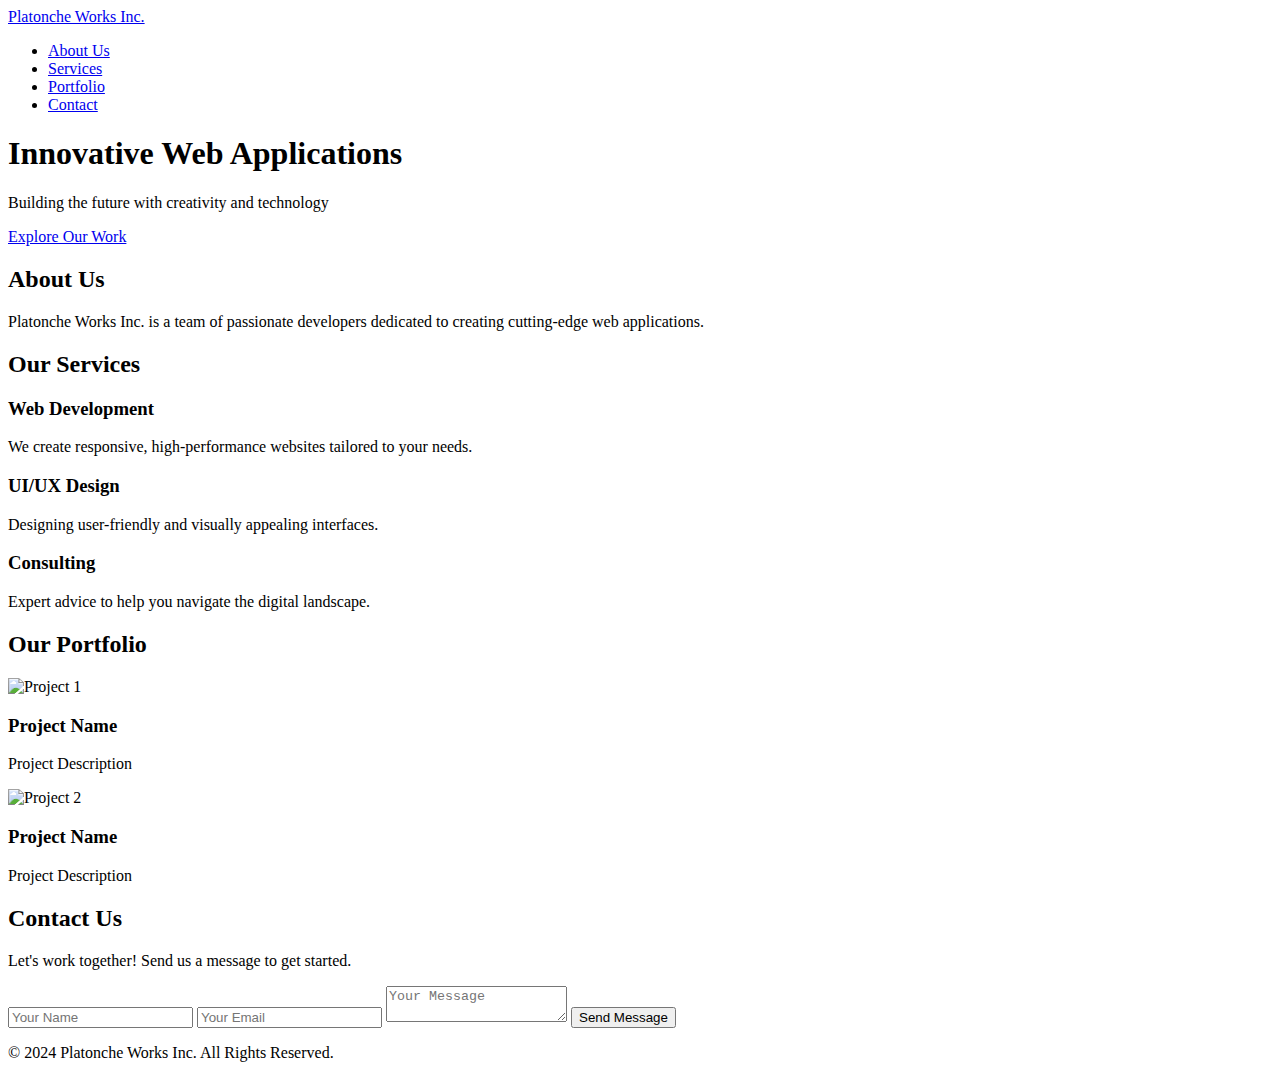
==== index.html @ 131ede01 "Create index.html" ====
<!DOCTYPE html>
<html lang="en">
<head>
    <meta charset="UTF-8">
    <meta name="viewport" content="width=device-width, initial-scale=1.0">
    <title>Platonche Works Inc.</title>
    <link rel="stylesheet" href="styles.css">
    <link href="https://fonts.googleapis.com/css2?family=Montserrat:wght@300;400;700&display=swap" rel="stylesheet">
</head>
<body>
    <header class="hero-section">
        <nav class="navbar">
            <div class="container">
                <a href="#" class="logo">Platonche Works Inc.</a>
                <ul class="nav-menu">
                    <li><a href="#about">About Us</a></li>
                    <li><a href="#services">Services</a></li>
                    <li><a href="#portfolio">Portfolio</a></li>
                    <li><a href="#contact">Contact</a></li>
                </ul>
            </div>
        </nav>
        <div class="hero-content">
            <h1>Innovative Web Applications</h1>
            <p>Building the future with creativity and technology</p>
            <a href="#services" class="btn">Explore Our Work</a>
        </div>
    </header>

    <section id="about" class="about-section">
        <div class="container">
            <h2>About Us</h2>
            <p>Platonche Works Inc. is a team of passionate developers dedicated to creating cutting-edge web applications.</p>
        </div>
    </section>

    <section id="services" class="services-section">
        <div class="container">
            <h2>Our Services</h2>
            <div class="service-cards">
                <div class="card">
                    <h3>Web Development</h3>
                    <p>We create responsive, high-performance websites tailored to your needs.</p>
                </div>
                <div class="card">
                    <h3>UI/UX Design</h3>
                    <p>Designing user-friendly and visually appealing interfaces.</p>
                </div>
                <div class="card">
                    <h3>Consulting</h3>
                    <p>Expert advice to help you navigate the digital landscape.</p>
                </div>
            </div>
        </div>
    </section>

    <section id="portfolio" class="portfolio-section">
        <div class="container">
            <h2>Our Portfolio</h2>
            <div class="portfolio-grid">
                <div class="portfolio-item">
                    <img src="project1.jpg" alt="Project 1">
                    <div class="overlay">
                        <h3>Project Name</h3>
                        <p>Project Description</p>
                    </div>
                </div>
                <div class="portfolio-item">
                    <img src="project2.jpg" alt="Project 2">
                    <div class="overlay">
                        <h3>Project Name</h3>
                        <p>Project Description</p>
                    </div>
                </div>
                <!-- More portfolio items -->
            </div>
        </div>
    </section>

    <section id="contact" class="contact-section">
        <div class="container">
            <h2>Contact Us</h2>
            <p>Let's work together! Send us a message to get started.</p>
            <form class="contact-form">
                <input type="text" placeholder="Your Name" required>
                <input type="email" placeholder="Your Email" required>
                <textarea placeholder="Your Message" required></textarea>
                <button type="submit">Send Message</button>
            </form>
        </div>
    </section>

    <footer>
        <div class="container">
            <p>&copy; 2024 Platonche Works Inc. All Rights Reserved.</p>
        </div>
    </footer>
</body>
</html>
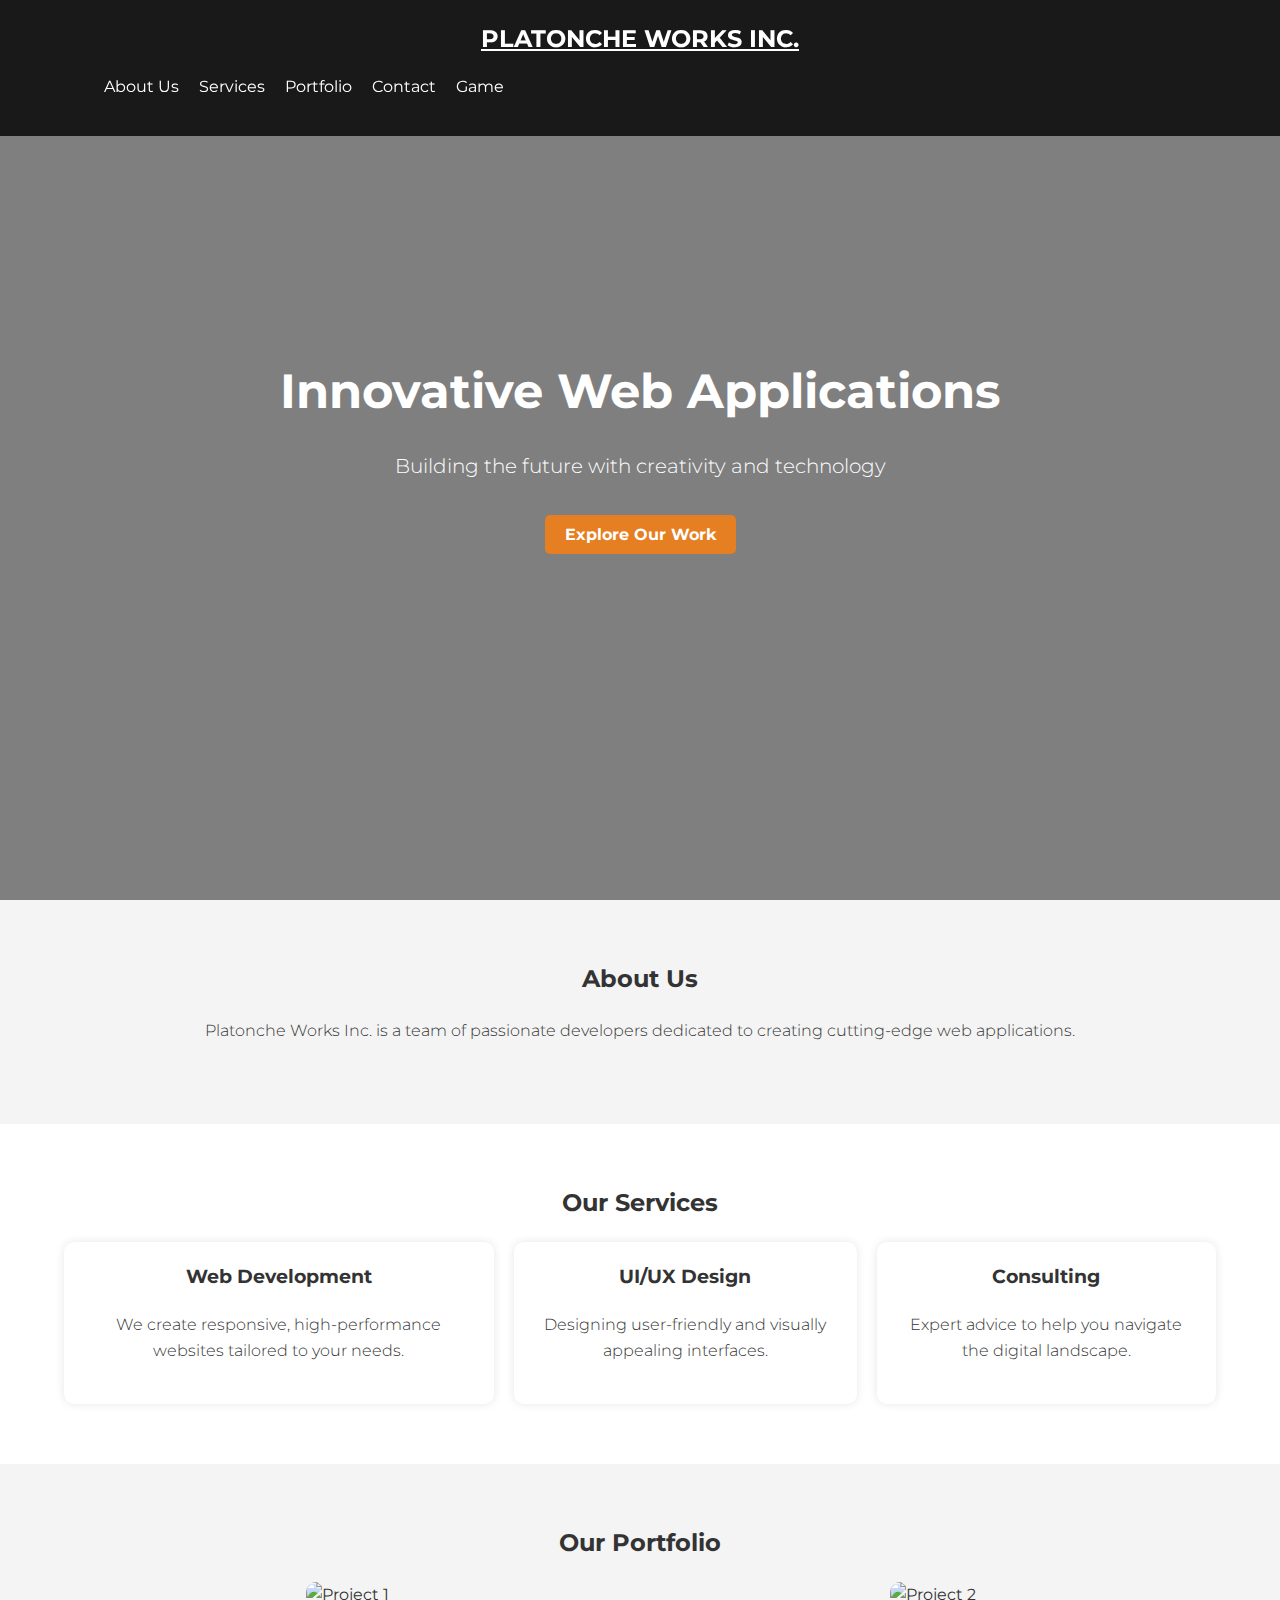
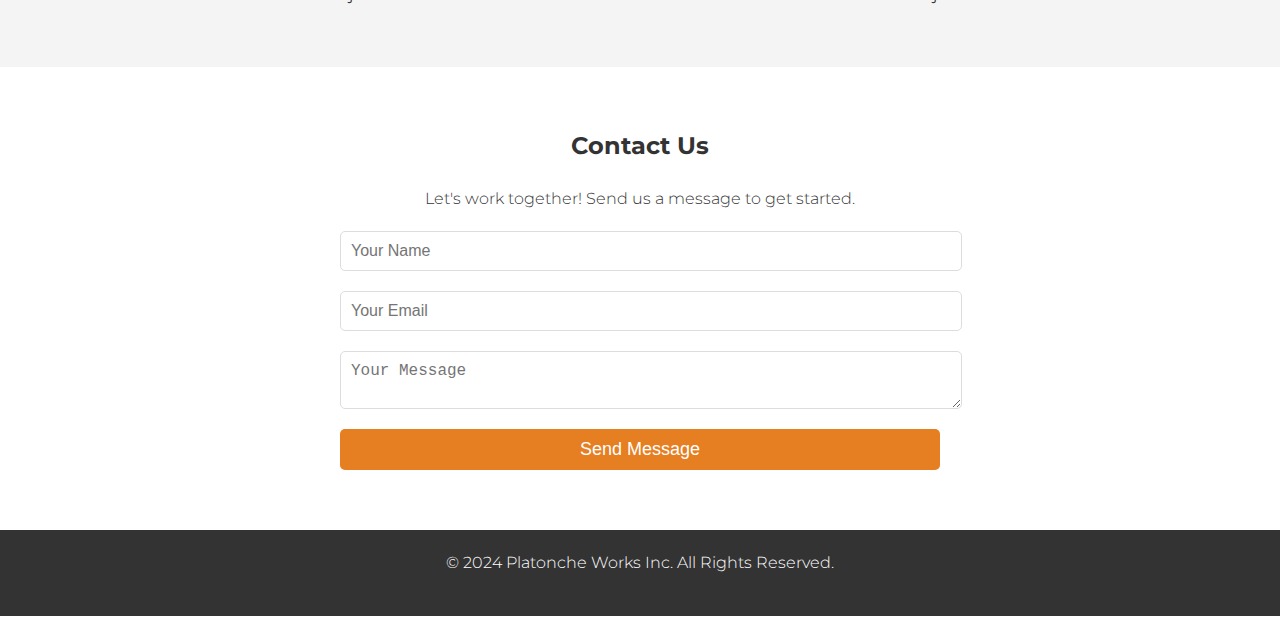
==== commit 249ba106: "Update index.html" ====
--- a/index.html
+++ b/index.html
@@ -17,6 +17,7 @@
                     <li><a href="#services">Services</a></li>
                     <li><a href="#portfolio">Portfolio</a></li>
                     <li><a href="#contact">Contact</a></li>
+                    <li><a href="game.html">Game</a></li>
                 </ul>
             </div>
         </nav>
@@ -81,12 +82,12 @@
         <div class="container">
             <h2>Contact Us</h2>
             <p>Let's work together! Send us a message to get started.</p>
-            <form class="contact-form">
-                <input type="text" placeholder="Your Name" required>
-                <input type="email" placeholder="Your Email" required>
-                <textarea placeholder="Your Message" required></textarea>
-                <button type="submit">Send Message</button>
-            </form>
+<form class="contact-form" action="send_email.php" method="POST">
+    <input type="text" name="name" placeholder="Your Name" required>
+    <input type="email" name="email" placeholder="Your Email" required>
+    <textarea name="message" placeholder="Your Message" required></textarea>
+    <button type="submit">Send Message</button>
+</form>
         </div>
     </section>
 
--- a/styles.css
+++ b/styles.css
@@ -0,0 +1,227 @@
+/* General Styles */
+body {
+    font-family: 'Montserrat', sans-serif;
+    margin: 0;
+    padding: 0;
+    box-sizing: border-box;
+    line-height: 1.6;
+    color: #333;
+}
+
+.container {
+    width: 90%;
+    max-width: 1200px;
+    margin: 0 auto;
+}
+
+h1, h2, h3 {
+    margin: 0 0 20px;
+    font-weight: 700;
+}
+
+p {
+    margin: 0 0 20px;
+    font-weight: 300;
+}
+
+/* Hero Section */
+.hero-section {
+    background: linear-gradient(rgba(0, 0, 0, 0.5), rgba(0, 0, 0, 0.5)), url('hero.jpg') no-repeat center center/cover;
+    height: 100vh;
+    color: #fff;
+    text-align: center;
+    display: flex;
+    flex-direction: column;
+    justify-content: center;
+    align-items: center;
+}
+
+.navbar {
+    width: 100%;
+    padding: 20px 0;
+    position: fixed;
+    top: 0;
+    left: 0;
+    background: rgba(0, 0, 0, 0.8);
+}
+
+.navbar .logo {
+    font-size: 24px;
+    font-weight: 700;
+    color: #fff;
+    text-transform: uppercase;
+}
+
+.nav-menu {
+    list-style: none;
+    display: flex;
+    gap: 20px;
+}
+
+.nav-menu a {
+    color: #fff;
+    text-decoration: none;
+    font-weight: 400;
+}
+
+.hero-content h1 {
+    font-size: 48px;
+    margin-bottom: 20px;
+}
+
+.hero-content p {
+    font-size: 20px;
+    margin-bottom: 40px;
+}
+
+.btn {
+    background: #e67e22;
+    color: #fff;
+    padding: 10px 20px;
+    text-decoration: none;
+    font-weight: 700;
+    border-radius: 5px;
+    transition: background 0.3s;
+}
+
+.btn:hover {
+    background: #d35400;
+}
+
+/* About Section */
+.about-section {
+    padding: 60px 0;
+    background: #f4f4f4;
+    text-align: center;
+}
+
+/* Services Section */
+.services-section {
+    padding: 60px 0;
+    text-align: center;
+}
+
+.service-cards {
+    display: flex;
+    justify-content: space-around;
+    gap: 20px;
+}
+
+.card {
+    background: #fff;
+    padding: 20px;
+    box-shadow: 0 0 10px rgba(0, 0, 0, 0.1);
+    border-radius: 10px;
+    transition: transform 0.3s;
+}
+
+.card:hover {
+    transform: translateY(-10px);
+}
+
+/* Portfolio Section */
+.portfolio-section {
+    padding: 60px 0;
+    background: #f4f4f4;
+    text-align: center;
+}
+
+.portfolio-grid {
+    display: grid;
+    grid-template-columns: repeat(auto-fit, minmax(300px, 1fr));
+    gap: 20px;
+}
+
+.portfolio-item {
+    position: relative;
+}
+
+.portfolio-item img {
+    width: 100%;
+    border-radius: 10px;
+}
+
+.overlay {
+    position: absolute;
+    top: 0;
+    left: 0;
+    right: 0;
+    bottom: 0;
+    background: rgba(0, 0, 0, 0.7);
+    color: #fff;
+    opacity: 0;
+    transition: opacity 0.3s;
+    display: flex;
+    justify-content: center;
+    align-items: center;
+    border-radius: 10px;
+}
+
+.overlay h3, .overlay p {
+    margin: 0;
+}
+
+.portfolio-item:hover .overlay {
+    opacity: 1;
+}
+
+/* Contact Section */
+.contact-section {
+    padding: 60px 0;
+    text-align: center;
+}
+
+.contact-form {
+    max-width: 600px;
+    margin: 0 auto;
+    display: flex;
+    flex-direction: column;
+    gap: 20px;
+}
+
+.contact-form input, .contact-form textarea {
+    width: 100%;
+    padding: 10px;
+    border: 1px solid #ddd;
+    border-radius: 5px;
+    font-size: 16px;
+}
+
+.contact-form button {
+    background: #e67e22;
+    color: #fff;
+    padding: 10px 20px;
+    border: none;
+    border-radius: 5px;
+    cursor: pointer;
+    font-size: 18px;
+    transition: background 0.3s;
+}
+
+.contact-form button:hover {
+    background: #d35400;
+}
+
+/* Footer */
+footer {
+    background: #333;
+    color: #fff;
+    padding: 20px 0;
+    text-align: center;
+}
+
+@media (max-width: 768px) {
+    .nav-menu {
+        flex-direction: column;
+        gap: 10px;
+    }
+
+    .service-cards {
+        flex-direction: column;
+        gap: 20px;
+    }
+
+    .portfolio-grid {
+        grid-template-columns: 1fr;
+    }
+}
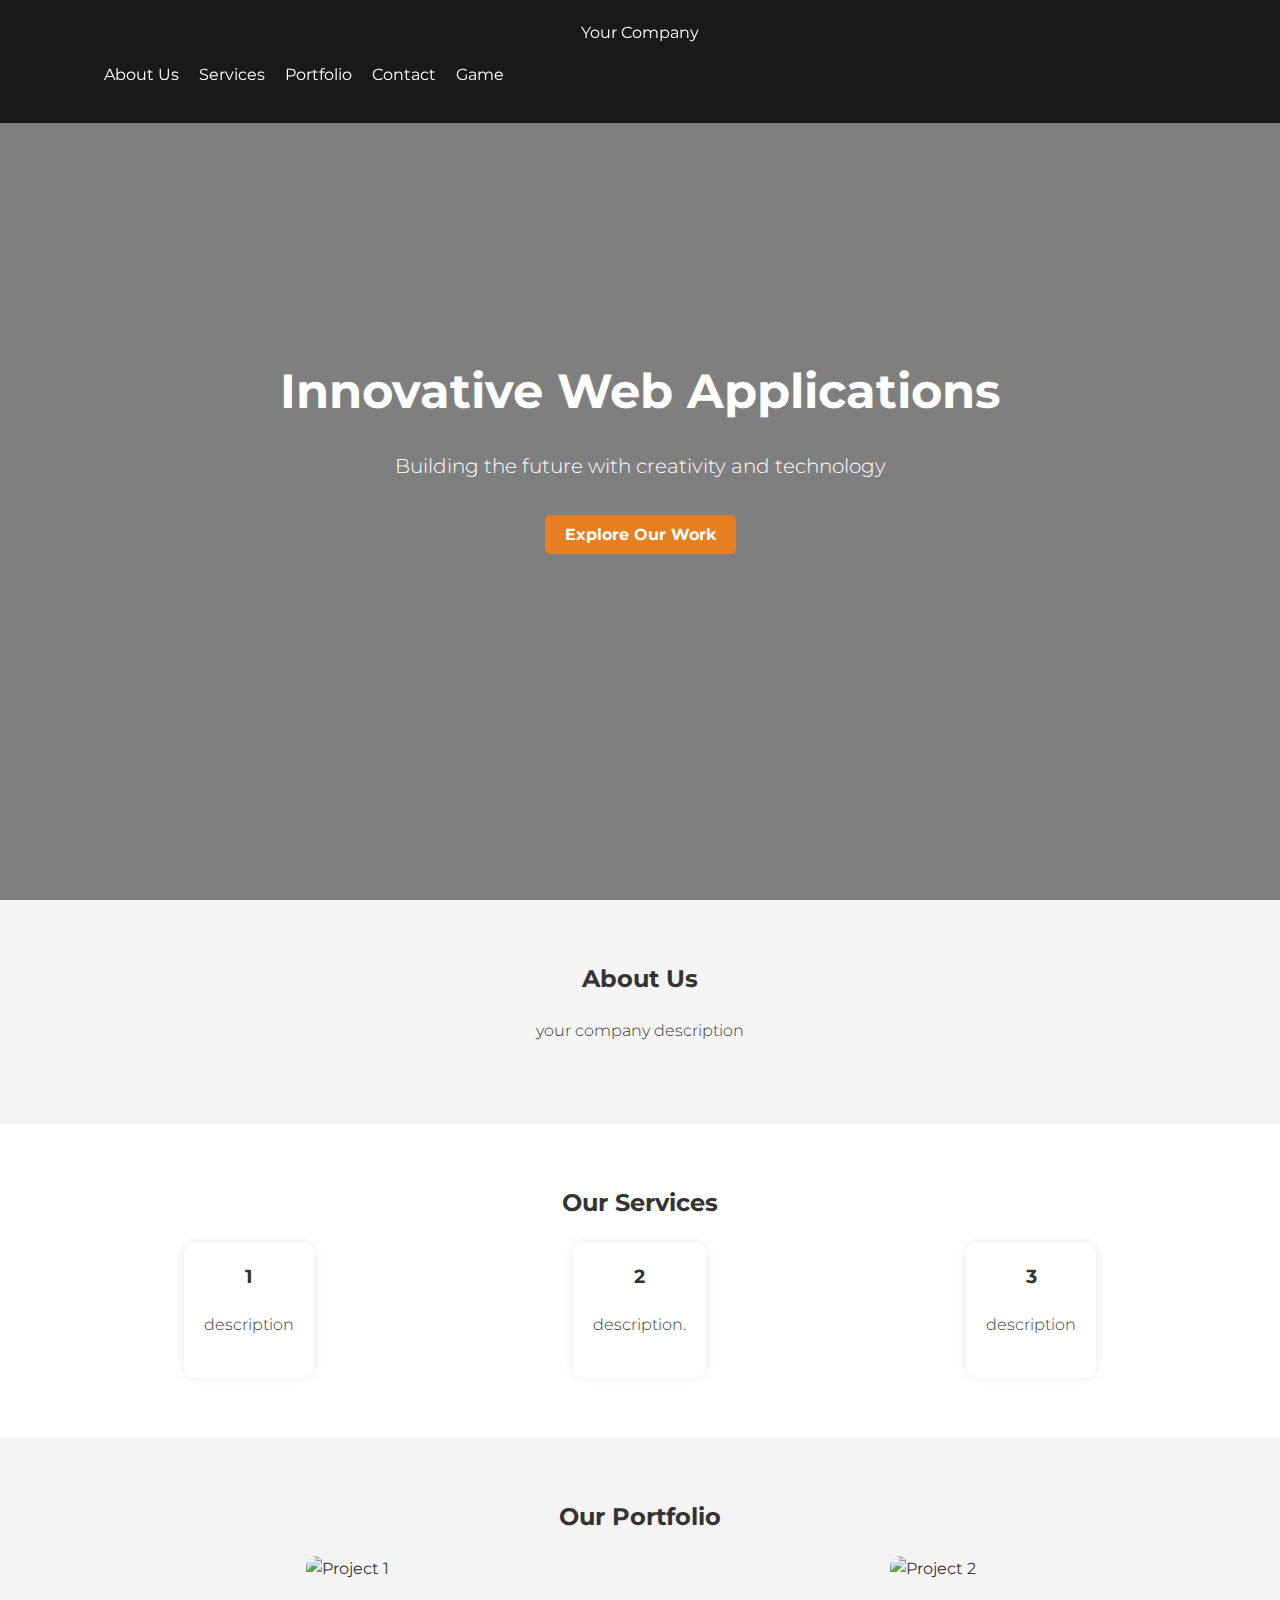
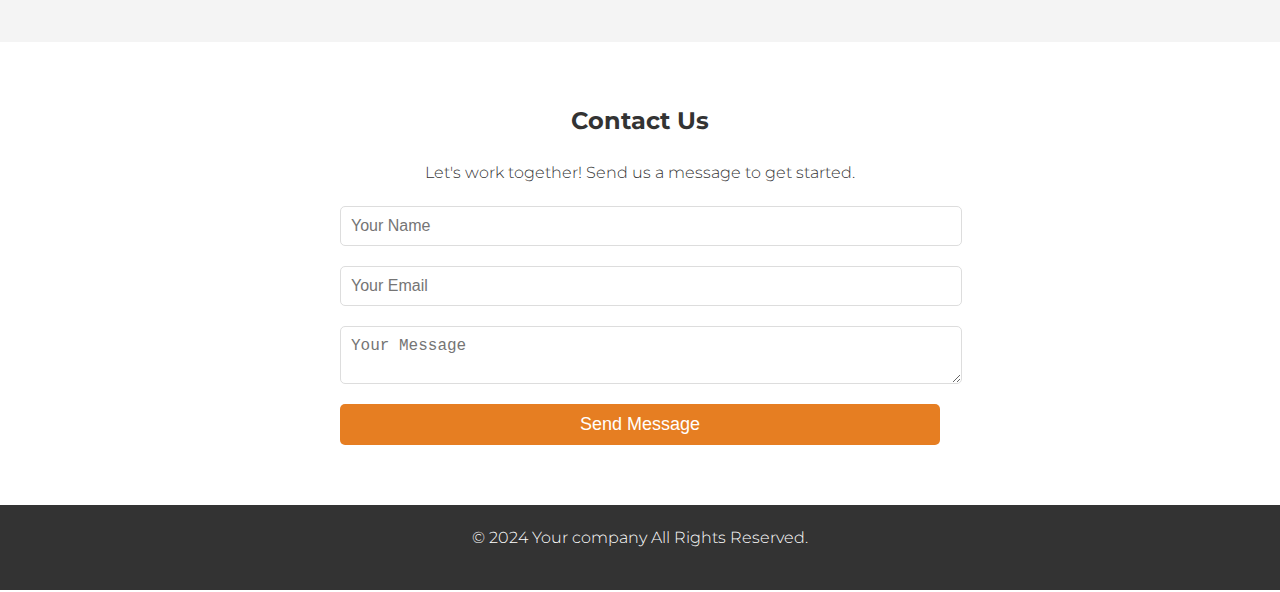
==== commit d9620c89: "Update index.html" ====
--- a/index.html
+++ b/index.html
@@ -3,15 +3,14 @@
 <head>
     <meta charset="UTF-8">
     <meta name="viewport" content="width=device-width, initial-scale=1.0">
-    <title>Platonche Works Inc.</title>
+    <title>Your company</title>
     <link rel="stylesheet" href="styles.css">
     <link href="https://fonts.googleapis.com/css2?family=Montserrat:wght@300;400;700&display=swap" rel="stylesheet">
 </head>
 <body>
     <header class="hero-section">
         <nav class="navbar">
-            <div class="container">
-                <a href="#" class="logo">Platonche Works Inc.</a>
+            <div class="container">Your Company</a>
                 <ul class="nav-menu">
                     <li><a href="#about">About Us</a></li>
                     <li><a href="#services">Services</a></li>
@@ -31,7 +30,7 @@
     <section id="about" class="about-section">
         <div class="container">
             <h2>About Us</h2>
-            <p>Platonche Works Inc. is a team of passionate developers dedicated to creating cutting-edge web applications.</p>
+            <p>your company description</p>
         </div>
     </section>
 
@@ -40,16 +39,16 @@
             <h2>Our Services</h2>
             <div class="service-cards">
                 <div class="card">
-                    <h3>Web Development</h3>
-                    <p>We create responsive, high-performance websites tailored to your needs.</p>
+                    <h3>1</h3>
+                    <p>description</p>
                 </div>
                 <div class="card">
-                    <h3>UI/UX Design</h3>
-                    <p>Designing user-friendly and visually appealing interfaces.</p>
+                    <h3>2</h3>
+                    <p>description.</p>
                 </div>
                 <div class="card">
-                    <h3>Consulting</h3>
-                    <p>Expert advice to help you navigate the digital landscape.</p>
+                    <h3>3</h3>
+                    <p>description</p>
                 </div>
             </div>
         </div>
@@ -93,7 +92,7 @@
 
     <footer>
         <div class="container">
-            <p>&copy; 2024 Platonche Works Inc. All Rights Reserved.</p>
+            <p>&copy; 2024 Your company All Rights Reserved.</p>
         </div>
     </footer>
 </body>
--- a/styles.css
+++ b/styles.css
@@ -225,3 +225,31 @@
         grid-template-columns: 1fr;
     }
 }
+/* Game Page Styles */
+.game-container {
+    display: flex;
+    flex-direction: column;
+    align-items: center;
+    justify-content: center;
+    height: 100vh;
+    background: #f4f4f4;
+}
+
+canvas {
+    border: 2px solid #333;
+}
+
+.game-info {
+    text-align: center;
+    margin-top: 20px;
+}
+
+.game-info h2 {
+    font-size: 36px;
+    margin-bottom: 10px;
+}
+
+.game-info p {
+    font-size: 18px;
+}
+
